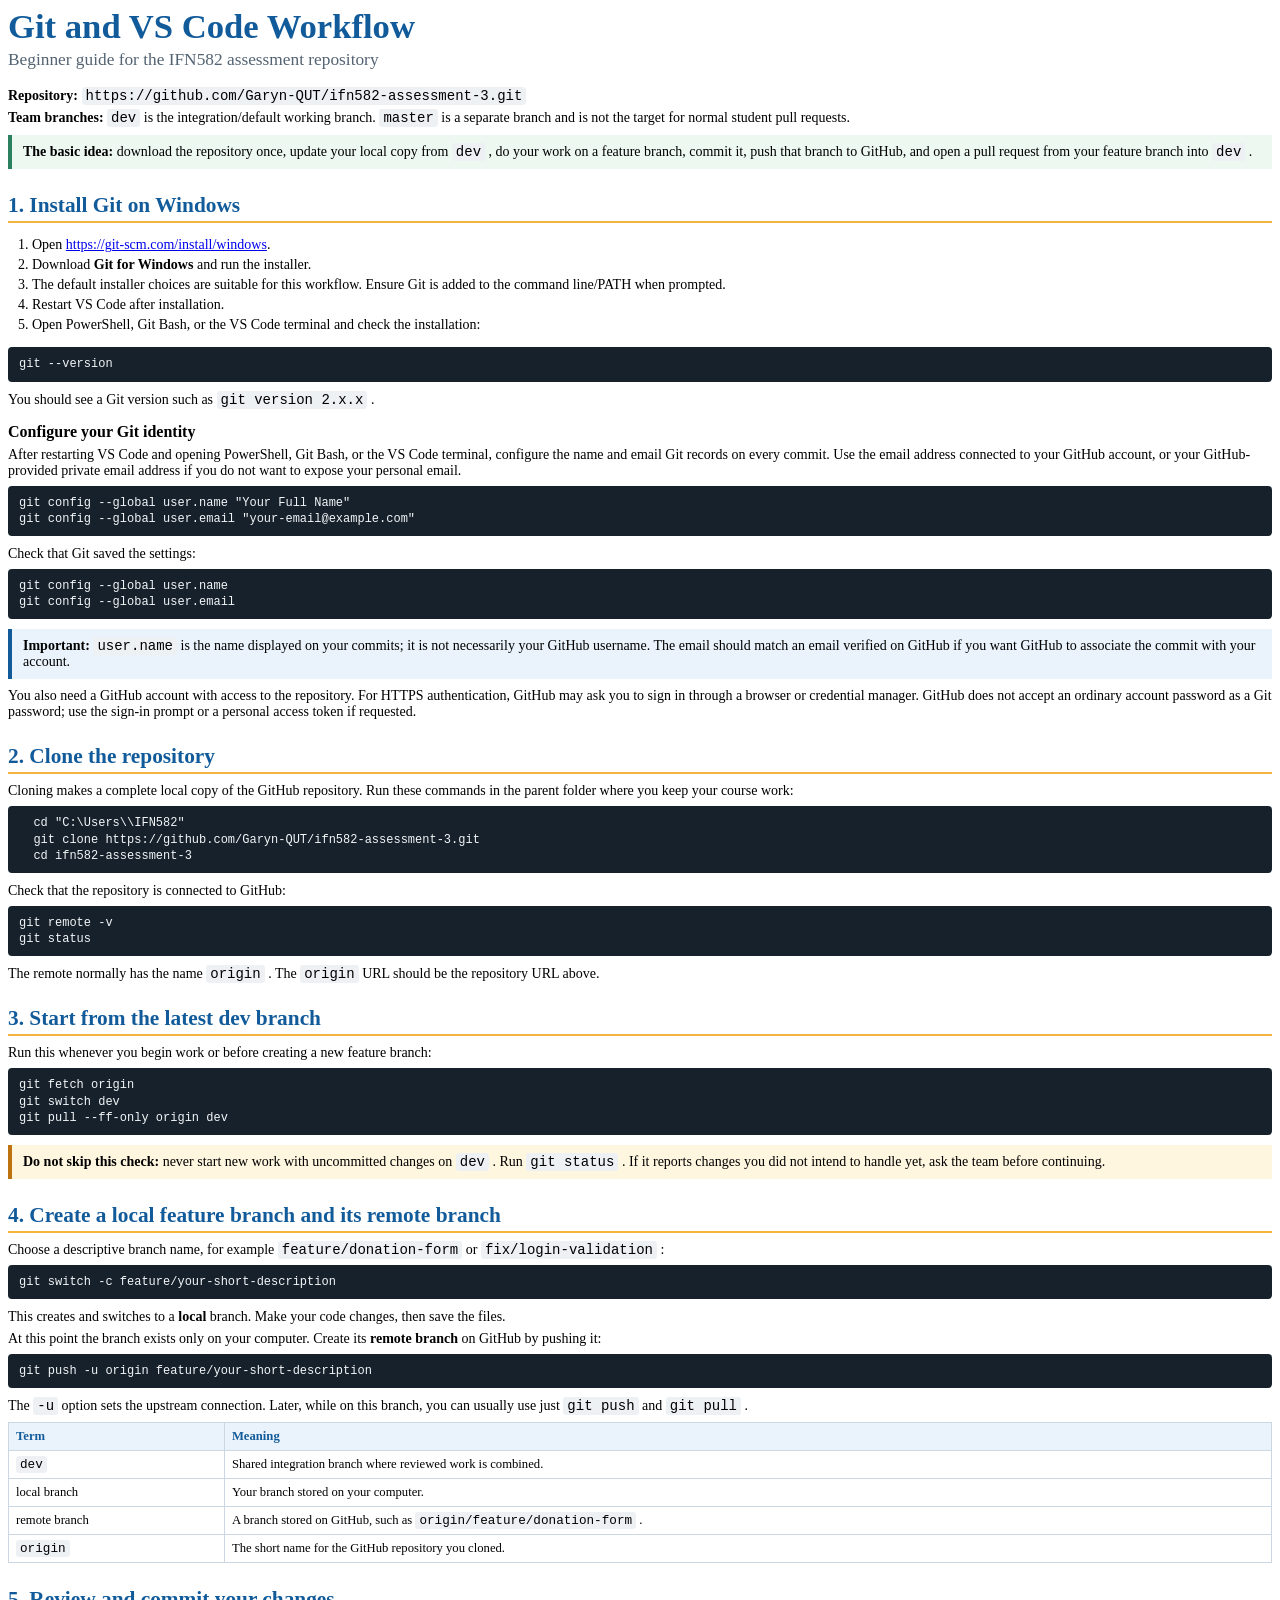
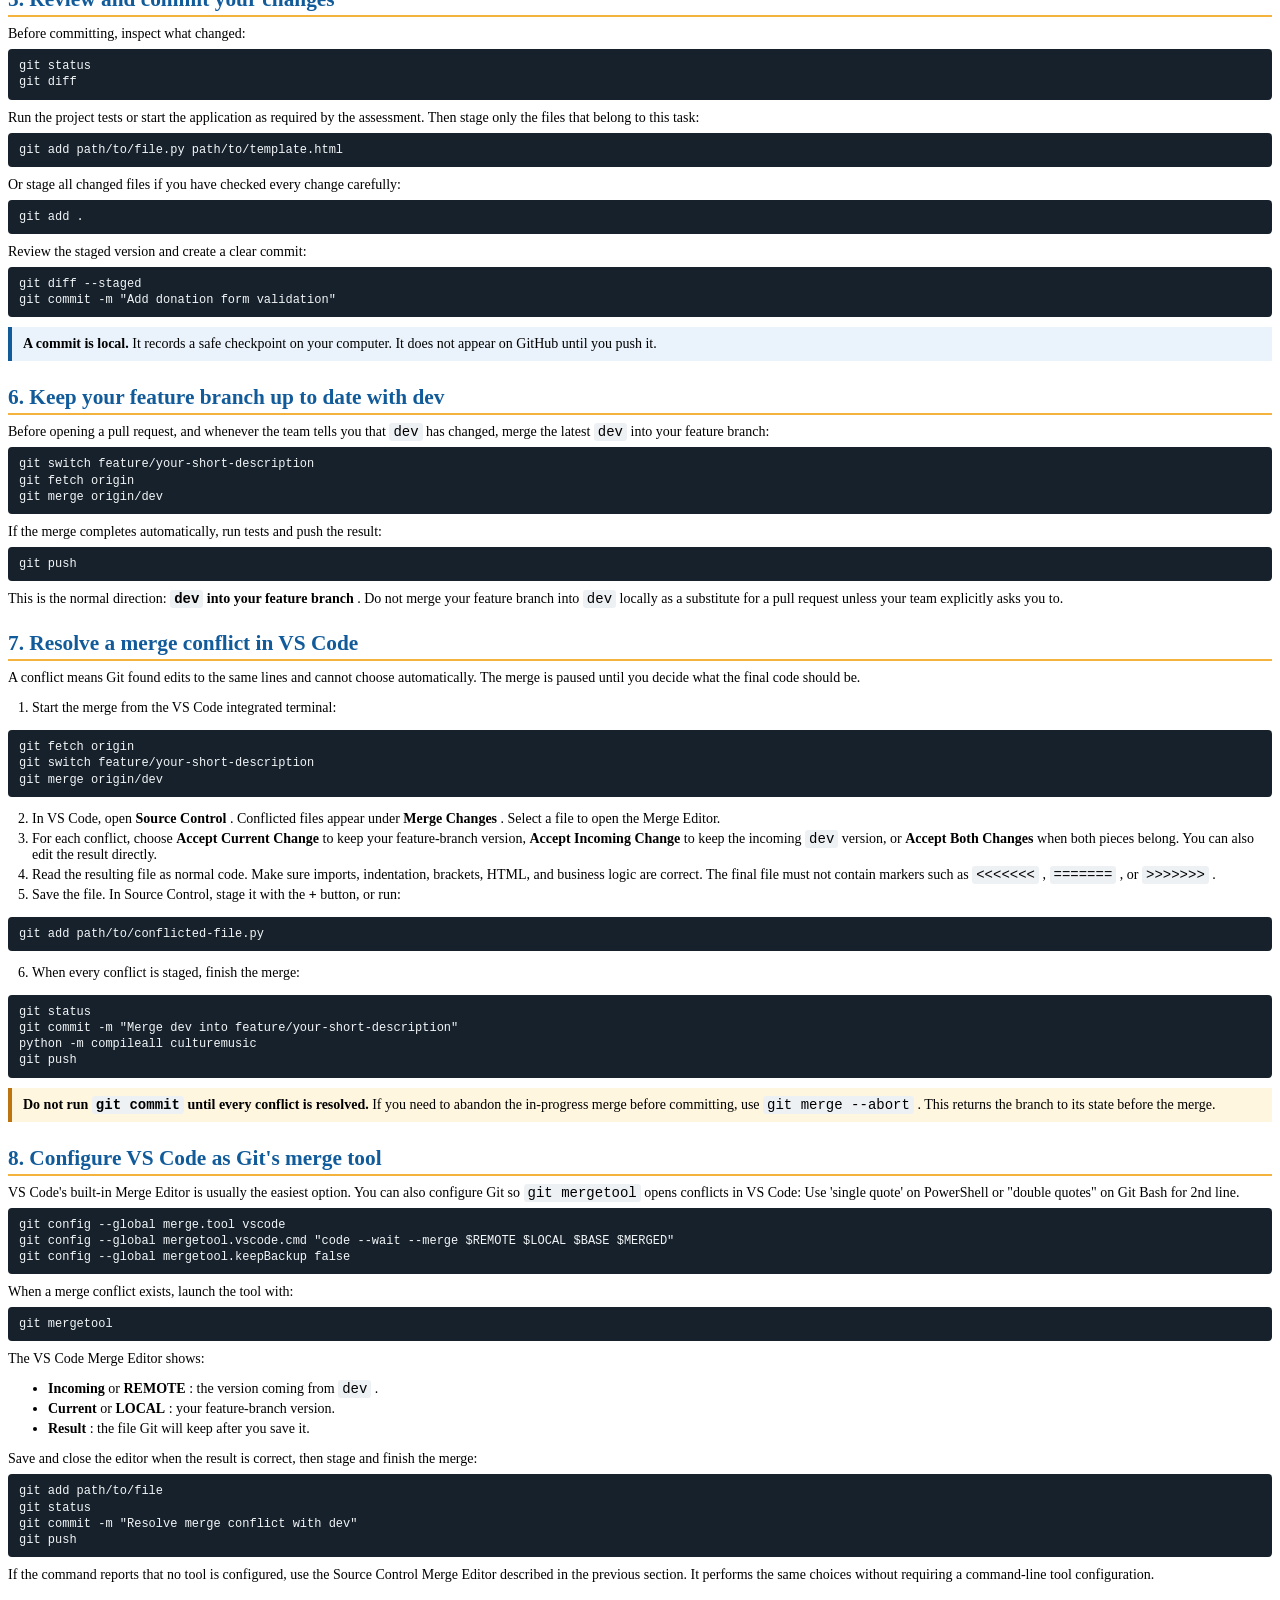
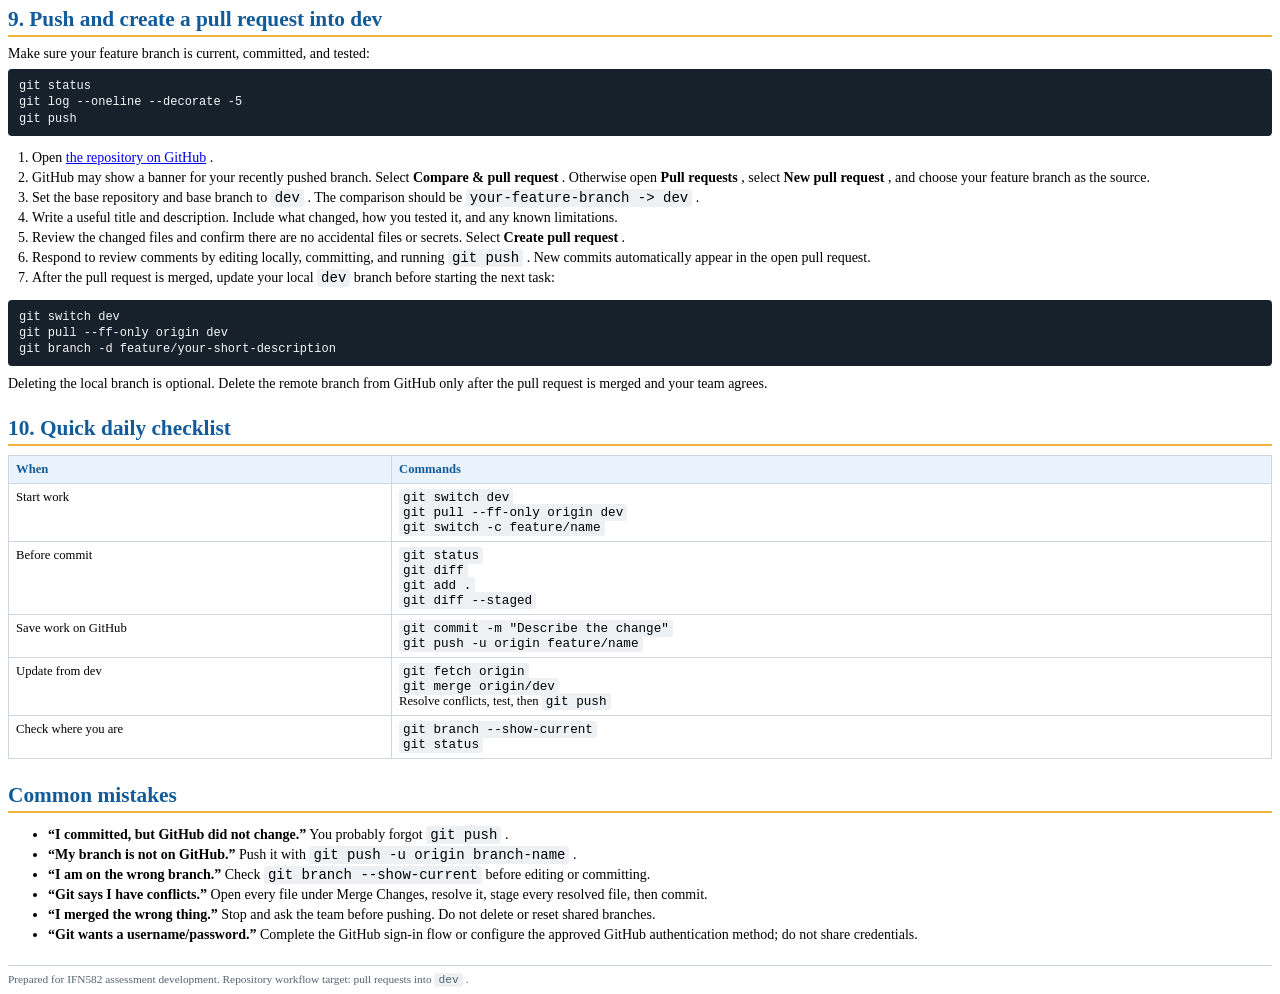
==== docs/git-vscode-workflow.html @ ec68fcca "Draft version" ====
<!doctype html>
<html lang="en">
  <head>
    <meta charset="utf-8" />
    <title>Git and VS Code Workflow Guide</title>
    <style>
      @page {
        size: A4;
        margin: 18mm 16mm;
      }
      :root {
        --ink: #17212b;
        --muted: #536372;
        --blue: #125b9a;
        --pale: #eaf3fb;
        --line: #cbd7e2;
        --gold: #f3b33d;
        font-size: 10.5pt;
        margin: 0;
      }
      h1 {
        color: var(--blue);
        font-size: 26pt;
        line-height: 1.08;
        margin: 0 0 5px;
      }
      h2 {
        color: var(--blue);
        font-size: 16pt;
        border-bottom: 2px solid var(--gold);
        padding-bottom: 3px;
        margin: 24px 0 9px;
        page-break-after: avoid;
      }
      h3 {
        font-size: 12pt;
        margin: 15px 0 5px;
        page-break-after: avoid;
      }
      p {
        margin: 6px 0;
      }
      .subtitle {
        color: var(--muted);
        font-size: 13pt;
        margin-bottom: 18px;
      }
      .note,
      .warning,
      .definition {
        padding: 9px 11px;
        margin: 9px 0;
        border-left: 4px solid var(--blue);
        background: var(--pale);
        page-break-inside: avoid;
      }
      .warning {
        border-left-color: #bd7410;
        background: #fff6df;
      }
      .definition {
        border-left-color: #2b8060;
        background: #edf8f1;
      }
      code,
      pre {
        font-family: Consolas, "Courier New", monospace;
      }
      code {
        background: #eef1f4;
        padding: 1px 4px;
        border-radius: 3px;
      }
      pre {
        background: #17212b;
        color: #f2f6f8;
        padding: 9px 11px;
        border-radius: 4px;
        white-space: pre-wrap;
        font-size: 9pt;
        line-height: 1.35;
        margin: 7px 0 10px;
        page-break-inside: avoid;
      }
      ol {
        padding-left: 24px;
      }
      li {
        margin: 4px 0;
      }
      table {
        width: 100%;
        border-collapse: collapse;
        margin: 8px 0 12px;
        font-size: 9.5pt;
        page-break-inside: avoid;
      }
      th,
      td {
        border: 1px solid var(--line);
        padding: 6px 7px;
        text-align: left;
        vertical-align: top;
      }
      th {
        background: var(--pale);
        color: var(--blue);
      }
      .check {
        color: #176b4b;
        font-weight: bold;
      }
      .small {
        color: var(--muted);
        font-size: 9pt;
      }
      .page-break {
        page-break-before: always;
      }
      .footer {
        border-top: 1px solid var(--line);
        margin-top: 22px;
        padding-top: 7px;
        color: var(--muted);
        font-size: 8.5pt;
      }
    </style>
  </head>
  <body>
    <h1>Git and VS Code Workflow</h1>
    <div class="subtitle">Beginner guide for the IFN582 assessment repository</div>
    <p>
      <strong>Repository:</strong>
      <code>https://github.com/Garyn-QUT/ifn582-assessment-3.git</code>
    </p>
    <p>
      <strong>Team branches:</strong>
      <code>dev</code>
      is the integration/default working branch.
      <code>master</code>
      is a separate branch and is not the target for normal student pull requests.
    </p>
    <div class="definition">
      <strong>The basic idea:</strong>
      download the repository once, update your local copy from
      <code>dev</code>
      , do your work on a feature branch, commit it, push that branch to GitHub, and open a pull request from your
      feature branch into
      <code>dev</code>
      .
    </div>

    <h2>1. Install Git on Windows</h2>
    <ol>
      <li>Open <a href="https://git-scm.com/install/windows">https://git-scm.com/install/windows</a>.</li>
      <li>Download <strong>Git for Windows</strong> and run the installer.</li>
      <li>
        The default installer choices are suitable for this workflow. Ensure Git is added to the command line/PATH when
        prompted.
      </li>
      <li>Restart VS Code after installation.</li>
      <li>Open PowerShell, Git Bash, or the VS Code terminal and check the installation:</li>
    </ol>
    <pre>git --version</pre>
    <p>
      You should see a Git version such as
      <code>git version 2.x.x</code>
      .
    </p>
    <h3>Configure your Git identity</h3>
    <p>
      After restarting VS Code and opening PowerShell, Git Bash, or the VS Code terminal, configure the name and email
      Git records on every commit. Use the email address connected to your GitHub account, or your GitHub-provided
      private email address if you do not want to expose your personal email.
    </p>
    <pre>git config --global user.name "Your Full Name"
git config --global user.email "your-email@example.com"</pre>
    <p>Check that Git saved the settings:</p>
    <pre>git config --global user.name
git config --global user.email</pre>
    <div class="note">
      <strong>Important:</strong>
      <code>user.name</code>
      is the name displayed on your commits; it is not necessarily your GitHub username. The email should match an email
      verified on GitHub if you want GitHub to associate the commit with your account.
    </div>
    <p>
      You also need a GitHub account with access to the repository. For HTTPS authentication, GitHub may ask you to sign
      in through a browser or credential manager. GitHub does not accept an ordinary account password as a Git password;
      use the sign-in prompt or a personal access token if requested.
    </p>

    <h2>2. Clone the repository</h2>
    <p>
      Cloning makes a complete local copy of the GitHub repository. Run these commands in the parent folder where you
      keep your course work:
    </p>
    <pre>
  cd "C:\Users\<yourUser>\IFN582"
  git clone https://github.com/Garyn-QUT/ifn582-assessment-3.git
  cd ifn582-assessment-3</pre
    >
    <p>Check that the repository is connected to GitHub:</p>
    <pre>
git remote -v
git status</pre
    >
    <p>
      The remote normally has the name
      <code>origin</code>
      . The
      <code>origin</code>
      URL should be the repository URL above.
    </p>

    <h2>3. Start from the latest dev branch</h2>
    <p>Run this whenever you begin work or before creating a new feature branch:</p>
    <pre>
git fetch origin
git switch dev
git pull --ff-only origin dev</pre
    >
    <div class="warning">
      <strong>Do not skip this check:</strong>
      never start new work with uncommitted changes on
      <code>dev</code>
      . Run
      <code>git status</code>
      . If it reports changes you did not intend to handle yet, ask the team before continuing.
    </div>

    <h2>4. Create a local feature branch and its remote branch</h2>
    <p>
      Choose a descriptive branch name, for example
      <code>feature/donation-form</code>
      or
      <code>fix/login-validation</code>
      :
    </p>
    <pre>git switch -c feature/your-short-description</pre>
    <p>
      This creates and switches to a
      <strong>local</strong>
      branch. Make your code changes, then save the files.
    </p>
    <p>
      At this point the branch exists only on your computer. Create its
      <strong>remote branch</strong>
      on GitHub by pushing it:
    </p>
    <pre>git push -u origin feature/your-short-description</pre>
    <p>
      The
      <code>-u</code>
      option sets the upstream connection. Later, while on this branch, you can usually use just
      <code>git push</code>
      and
      <code>git pull</code>
      .
    </p>
    <table>
      <tr>
        <th>Term</th>
        <th>Meaning</th>
      </tr>
      <tr>
        <td><code>dev</code></td>
        <td>Shared integration branch where reviewed work is combined.</td>
      </tr>
      <tr>
        <td>local branch</td>
        <td>Your branch stored on your computer.</td>
      </tr>
      <tr>
        <td>remote branch</td>
        <td>
          A branch stored on GitHub, such as
          <code>origin/feature/donation-form</code>
          .
        </td>
      </tr>
      <tr>
        <td><code>origin</code></td>
        <td>The short name for the GitHub repository you cloned.</td>
      </tr>
    </table>

    <h2>5. Review and commit your changes</h2>
    <p>Before committing, inspect what changed:</p>
    <pre>
git status
git diff</pre
    >
    <p>
      Run the project tests or start the application as required by the assessment. Then stage only the files that
      belong to this task:
    </p>
    <pre>git add path/to/file.py path/to/template.html</pre>
    <p>Or stage all changed files if you have checked every change carefully:</p>
    <pre>git add .</pre>
    <p>Review the staged version and create a clear commit:</p>
    <pre>
git diff --staged
git commit -m "Add donation form validation"</pre
    >
    <div class="note">
      <strong>A commit is local.</strong>
      It records a safe checkpoint on your computer. It does not appear on GitHub until you push it.
    </div>

    <h2>6. Keep your feature branch up to date with dev</h2>
    <p>
      Before opening a pull request, and whenever the team tells you that
      <code>dev</code>
      has changed, merge the latest
      <code>dev</code>
      into your feature branch:
    </p>
    <pre>
git switch feature/your-short-description
git fetch origin
git merge origin/dev</pre
    >
    <p>If the merge completes automatically, run tests and push the result:</p>
    <pre>git push</pre>
    <p>
      This is the normal direction:
      <strong>
        <code>dev</code>
        into your feature branch
      </strong>
      . Do not merge your feature branch into
      <code>dev</code>
      locally as a substitute for a pull request unless your team explicitly asks you to.
    </p>

    <h2>7. Resolve a merge conflict in VS Code</h2>
    <p>
      A conflict means Git found edits to the same lines and cannot choose automatically. The merge is paused until you
      decide what the final code should be.
    </p>
    <ol>
      <li>Start the merge from the VS Code integrated terminal:</li>
    </ol>
    <pre>
git fetch origin
git switch feature/your-short-description
git merge origin/dev</pre
    >
    <ol start="2">
      <li>
        In VS Code, open
        <strong>Source Control</strong>
        . Conflicted files appear under
        <strong>Merge Changes</strong>
        . Select a file to open the Merge Editor.
      </li>
      <li>
        For each conflict, choose
        <strong>Accept Current Change</strong>
        to keep your feature-branch version,
        <strong>Accept Incoming Change</strong>
        to keep the incoming
        <code>dev</code>
        version, or
        <strong>Accept Both Changes</strong>
        when both pieces belong. You can also edit the result directly.
      </li>
      <li>
        Read the resulting file as normal code. Make sure imports, indentation, brackets, HTML, and business logic are
        correct. The final file must not contain markers such as
        <code>&lt;&lt;&lt;&lt;&lt;&lt;&lt;</code>
        ,
        <code>=======</code>
        , or
        <code>&gt;&gt;&gt;&gt;&gt;&gt;&gt;</code>
        .
      </li>
      <li>
        Save the file. In Source Control, stage it with the
        <strong>+</strong>
        button, or run:
      </li>
    </ol>
    <pre>git add path/to/conflicted-file.py</pre>
    <ol start="6">
      <li>When every conflict is staged, finish the merge:</li>
    </ol>
    <pre>
git status
git commit -m "Merge dev into feature/your-short-description"
python -m compileall culturemusic
git push</pre
    >
    <div class="warning">
      <strong>
        Do not run
        <code>git commit</code>
        until every conflict is resolved.
      </strong>
      If you need to abandon the in-progress merge before committing, use
      <code>git merge --abort</code>
      . This returns the branch to its state before the merge.
    </div>

    <h2>8. Configure VS Code as Git's merge tool</h2>
    <p>
      VS Code's built-in Merge Editor is usually the easiest option. You can also configure Git so
      <code>git mergetool</code>
      opens conflicts in VS Code: Use 'single quote' on PowerShell or "double quotes" on Git Bash for 2nd line.
    </p>
    <pre>
git config --global merge.tool vscode
git config --global mergetool.vscode.cmd "code --wait --merge $REMOTE $LOCAL $BASE $MERGED"
git config --global mergetool.keepBackup false</pre
    >
    <p>When a merge conflict exists, launch the tool with:</p>
    <pre>git mergetool</pre>
    <p>The VS Code Merge Editor shows:</p>
    <ul>
      <li>
        <strong>Incoming</strong>
        or
        <strong>REMOTE</strong>
        : the version coming from
        <code>dev</code>
        .
      </li>
      <li>
        <strong>Current</strong>
        or
        <strong>LOCAL</strong>
        : your feature-branch version.
      </li>
      <li>
        <strong>Result</strong>
        : the file Git will keep after you save it.
      </li>
    </ul>
    <p>Save and close the editor when the result is correct, then stage and finish the merge:</p>
    <pre>
git add path/to/file
git status
git commit -m "Resolve merge conflict with dev"
git push</pre
    >
    <p>
      If the command reports that no tool is configured, use the Source Control Merge Editor described in the previous
      section. It performs the same choices without requiring a command-line tool configuration.
    </p>

    <h2>9. Push and create a pull request into dev</h2>
    <p>Make sure your feature branch is current, committed, and tested:</p>
    <pre>
git status
git log --oneline --decorate -5
git push</pre
    >
    <ol>
      <li>
        Open
        <a href="https://github.com/Garyn-QUT/ifn582-assessment-3">the repository on GitHub</a>
        .
      </li>
      <li>
        GitHub may show a banner for your recently pushed branch. Select
        <strong>Compare &amp; pull request</strong>
        . Otherwise open
        <strong>Pull requests</strong>
        , select
        <strong>New pull request</strong>
        , and choose your feature branch as the source.
      </li>
      <li>
        Set the base repository and base branch to
        <code>dev</code>
        . The comparison should be
        <code>your-feature-branch -&gt; dev</code>
        .
      </li>
      <li>Write a useful title and description. Include what changed, how you tested it, and any known limitations.</li>
      <li>
        Review the changed files and confirm there are no accidental files or secrets. Select
        <strong>Create pull request</strong>
        .
      </li>
      <li>
        Respond to review comments by editing locally, committing, and running
        <code>git push</code>
        . New commits automatically appear in the open pull request.
      </li>
      <li>
        After the pull request is merged, update your local
        <code>dev</code>
        branch before starting the next task:
      </li>
    </ol>
    <pre>
git switch dev
git pull --ff-only origin dev
git branch -d feature/your-short-description</pre
    >
    <p>
      Deleting the local branch is optional. Delete the remote branch from GitHub only after the pull request is merged
      and your team agrees.
    </p>

    <h2>10. Quick daily checklist</h2>
    <table>
      <tr>
        <th>When</th>
        <th>Commands</th>
      </tr>
      <tr>
        <td>Start work</td>
        <td>
          <code>git switch dev</code>
          <br />
          <code>git pull --ff-only origin dev</code>
          <br />
          <code>git switch -c feature/name</code>
        </td>
      </tr>
      <tr>
        <td>Before commit</td>
        <td>
          <code>git status</code>
          <br />
          <code>git diff</code>
          <br />
          <code>git add .</code>
          <br />
          <code>git diff --staged</code>
        </td>
      </tr>
      <tr>
        <td>Save work on GitHub</td>
        <td>
          <code>git commit -m "Describe the change"</code>
          <br />
          <code>git push -u origin feature/name</code>
        </td>
      </tr>
      <tr>
        <td>Update from dev</td>
        <td>
          <code>git fetch origin</code>
          <br />
          <code>git merge origin/dev</code>
          <br />
          Resolve conflicts, test, then
          <code>git push</code>
        </td>
      </tr>
      <tr>
        <td>Check where you are</td>
        <td>
          <code>git branch --show-current</code>
          <br />
          <code>git status</code>
        </td>
      </tr>
    </table>

    <h2>Common mistakes</h2>
    <ul>
      <li>
        <strong>“I committed, but GitHub did not change.”</strong>
        You probably forgot
        <code>git push</code>
        .
      </li>
      <li>
        <strong>“My branch is not on GitHub.”</strong>
        Push it with
        <code>git push -u origin branch-name</code>
        .
      </li>
      <li>
        <strong>“I am on the wrong branch.”</strong>
        Check
        <code>git branch --show-current</code>
        before editing or committing.
      </li>
      <li>
        <strong>“Git says I have conflicts.”</strong>
        Open every file under Merge Changes, resolve it, stage every resolved file, then commit.
      </li>
      <li>
        <strong>“I merged the wrong thing.”</strong>
        Stop and ask the team before pushing. Do not delete or reset shared branches.
      </li>
      <li>
        <strong>“Git wants a username/password.”</strong>
        Complete the GitHub sign-in flow or configure the approved GitHub authentication method; do not share
        credentials.
      </li>
    </ul>
    <div class="footer">
      Prepared for IFN582 assessment development. Repository workflow target: pull requests into
      <code>dev</code>
      .
    </div>
  </body>
</html>
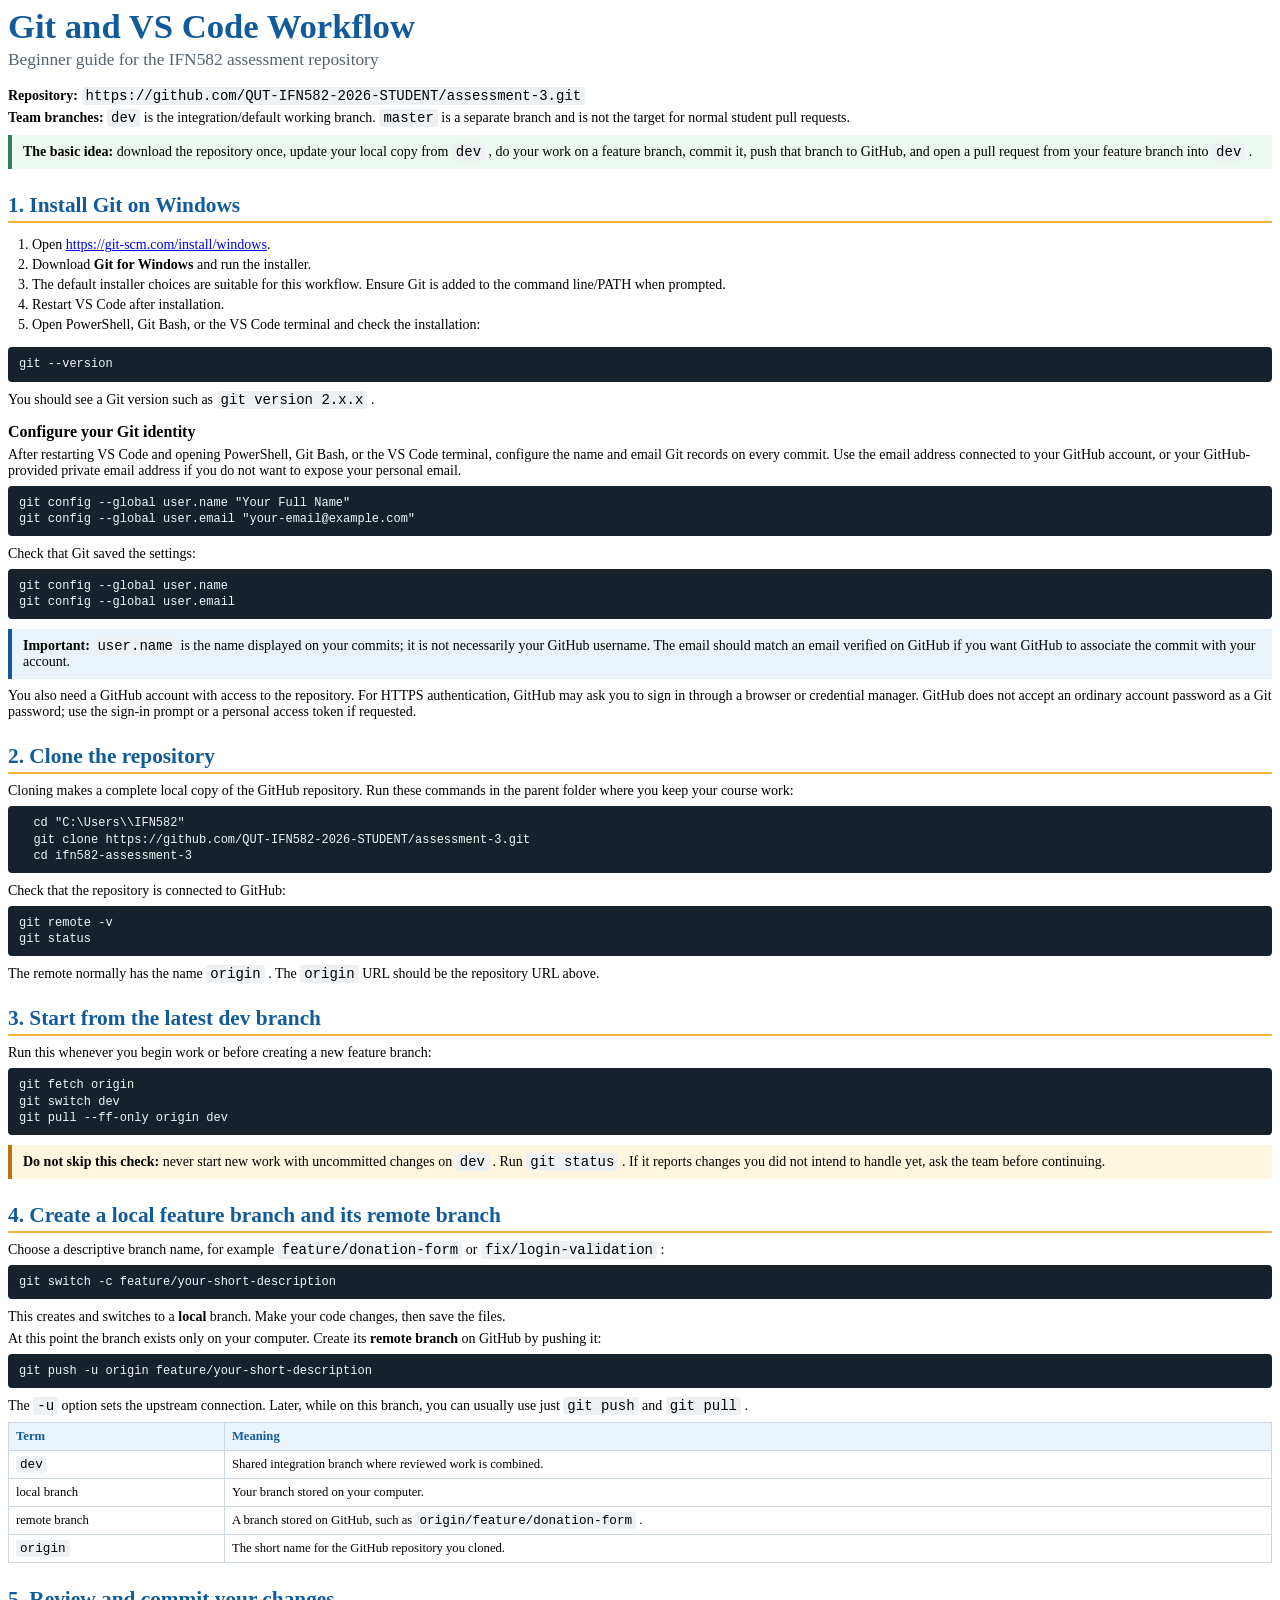
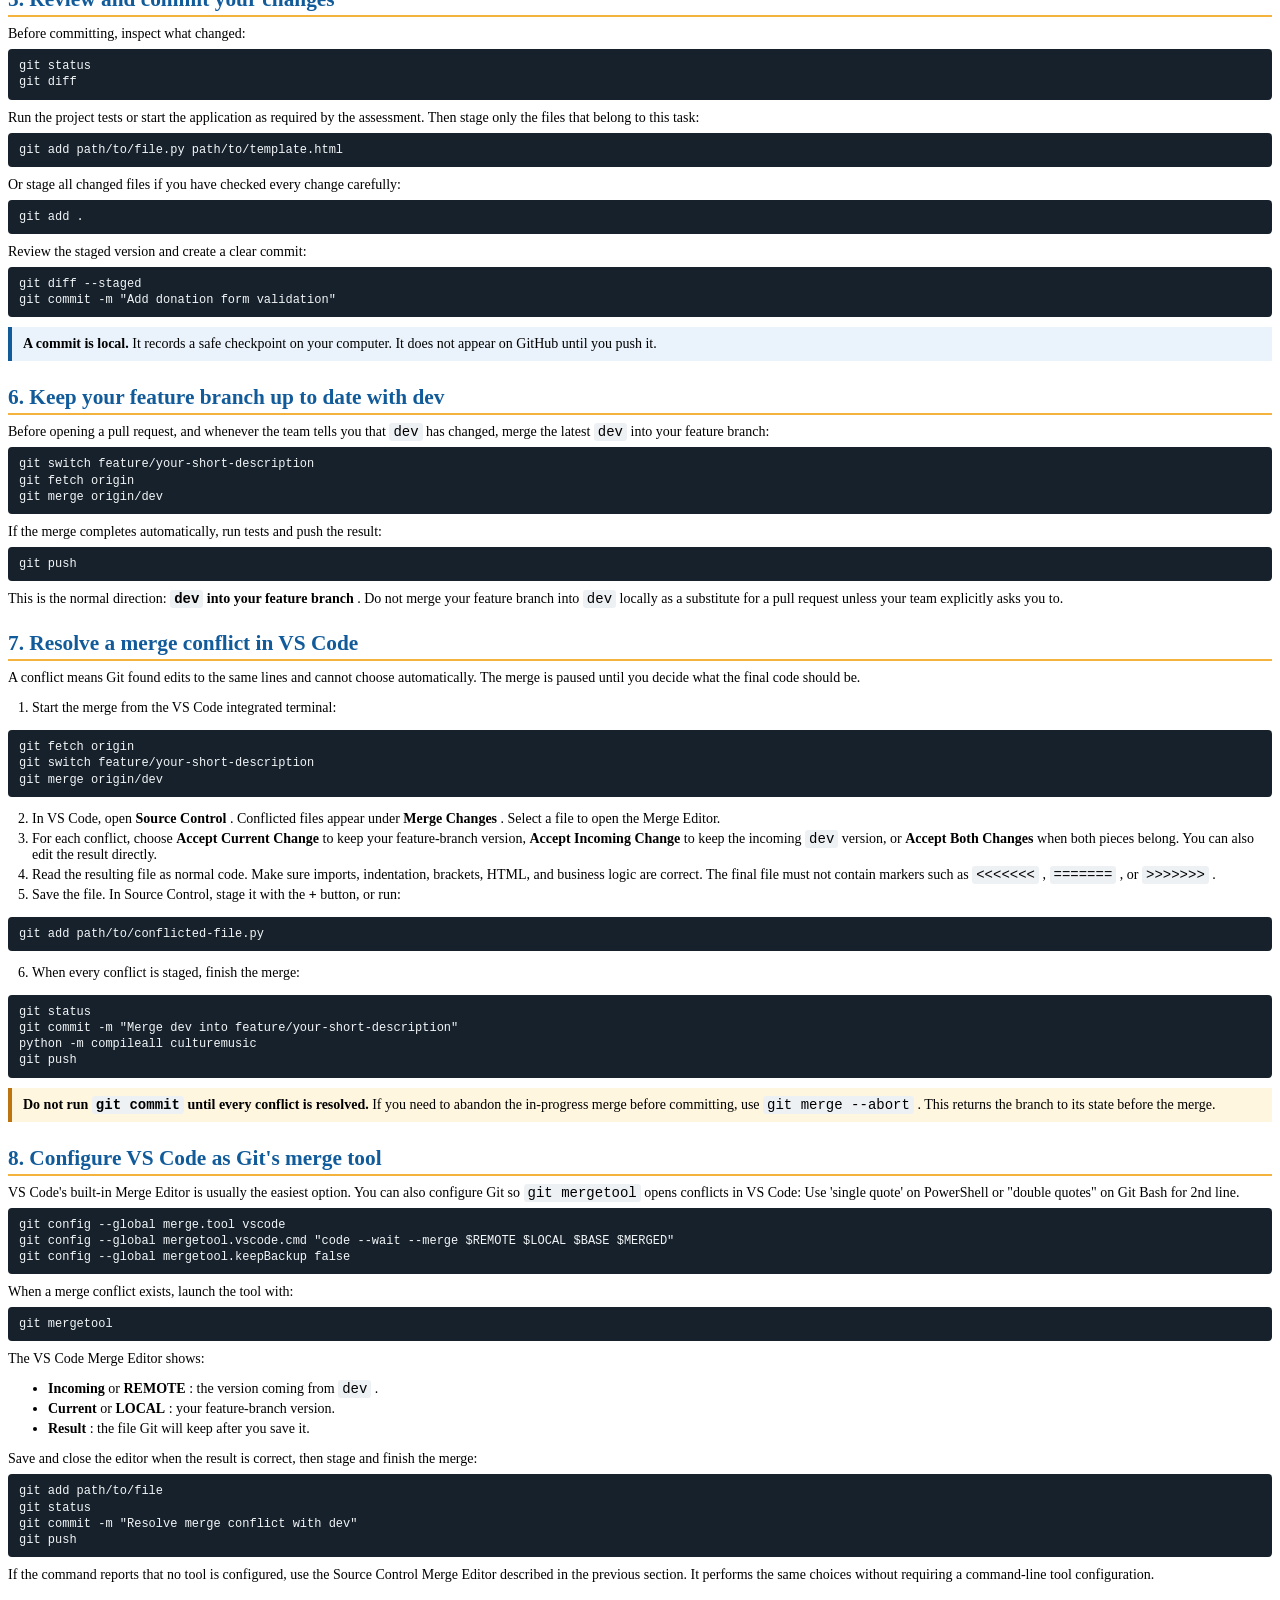
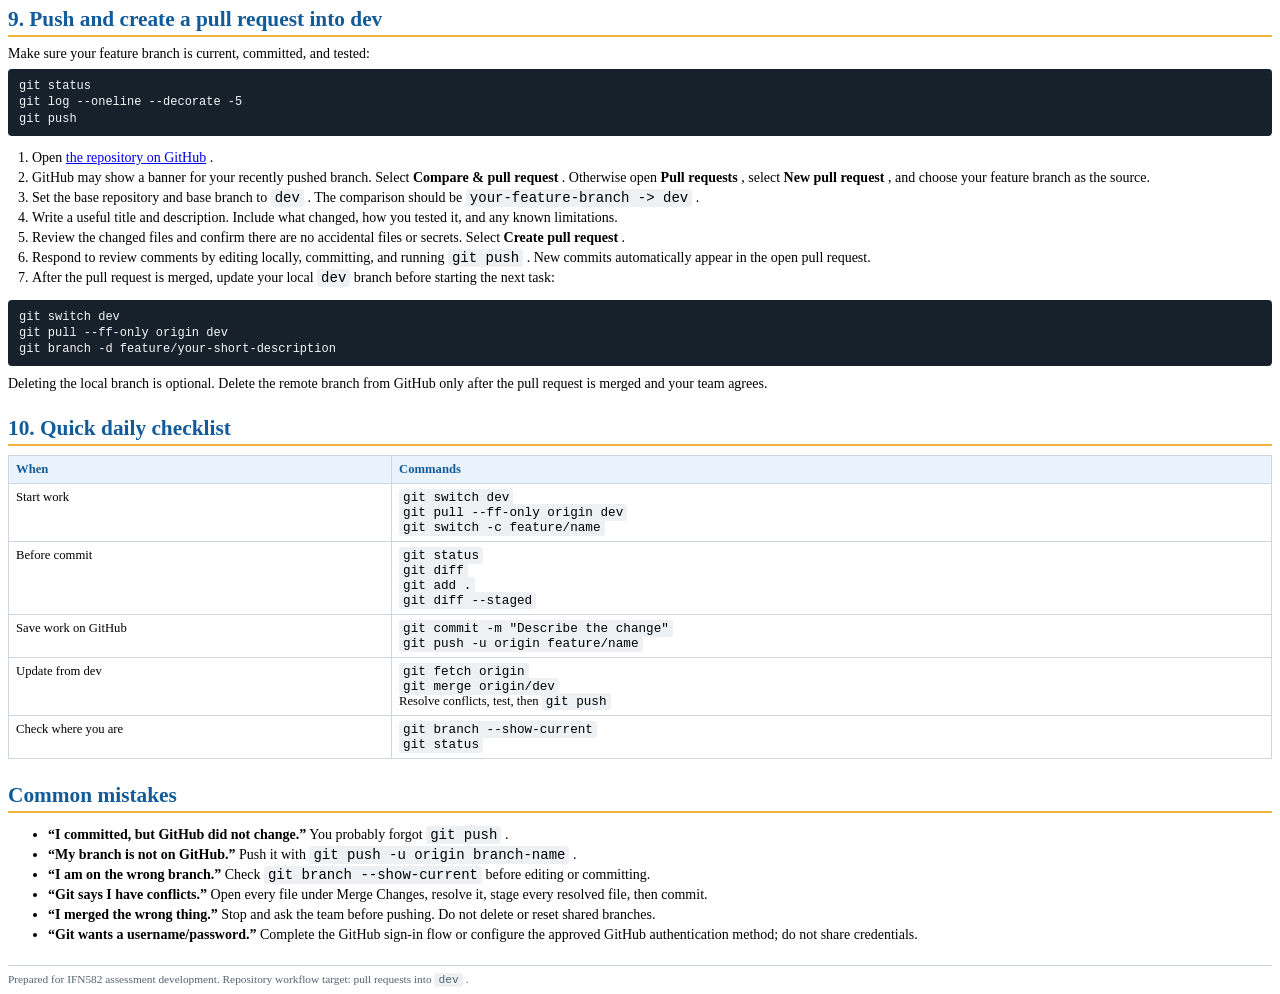
==== commit 0e85897e: "Updated repo url" ====
--- a/docs/git-vscode-workflow.html
+++ b/docs/git-vscode-workflow.html
@@ -131,7 +131,7 @@
     <div class="subtitle">Beginner guide for the IFN582 assessment repository</div>
     <p>
       <strong>Repository:</strong>
-      <code>https://github.com/Garyn-QUT/ifn582-assessment-3.git</code>
+      <code>https://github.com/QUT-IFN582-2026-STUDENT/assessment-3.git</code>
     </p>
     <p>
       <strong>Team branches:</strong>
@@ -197,7 +197,7 @@
     </p>
     <pre>
   cd "C:\Users\<yourUser>\IFN582"
-  git clone https://github.com/Garyn-QUT/ifn582-assessment-3.git
+  git clone https://github.com/QUT-IFN582-2026-STUDENT/assessment-3.git
   cd ifn582-assessment-3</pre
     >
     <p>Check that the repository is connected to GitHub:</p>
@@ -459,7 +459,7 @@
     <ol>
       <li>
         Open
-        <a href="https://github.com/Garyn-QUT/ifn582-assessment-3">the repository on GitHub</a>
+        <a href="https://github.com/QUT-IFN582-2026-STUDENT/assessment-3">the repository on GitHub</a>
         .
       </li>
       <li>
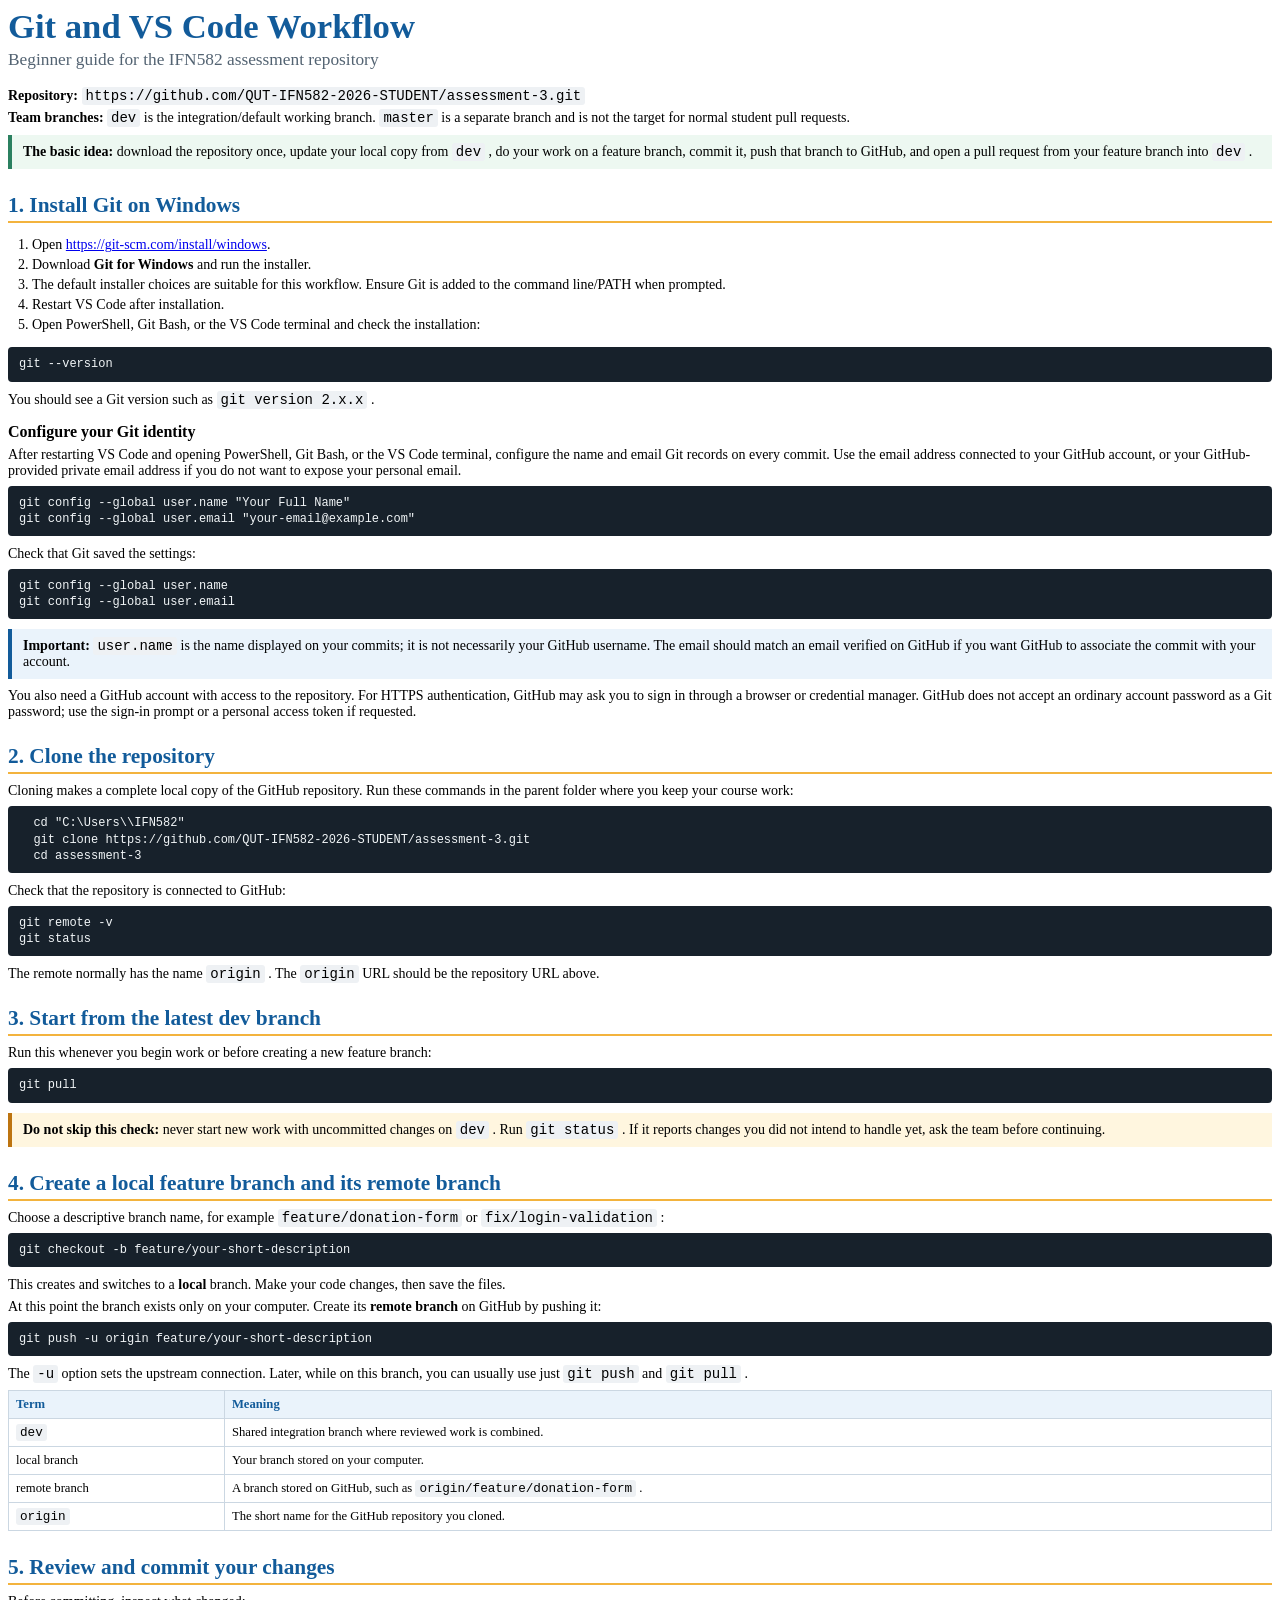
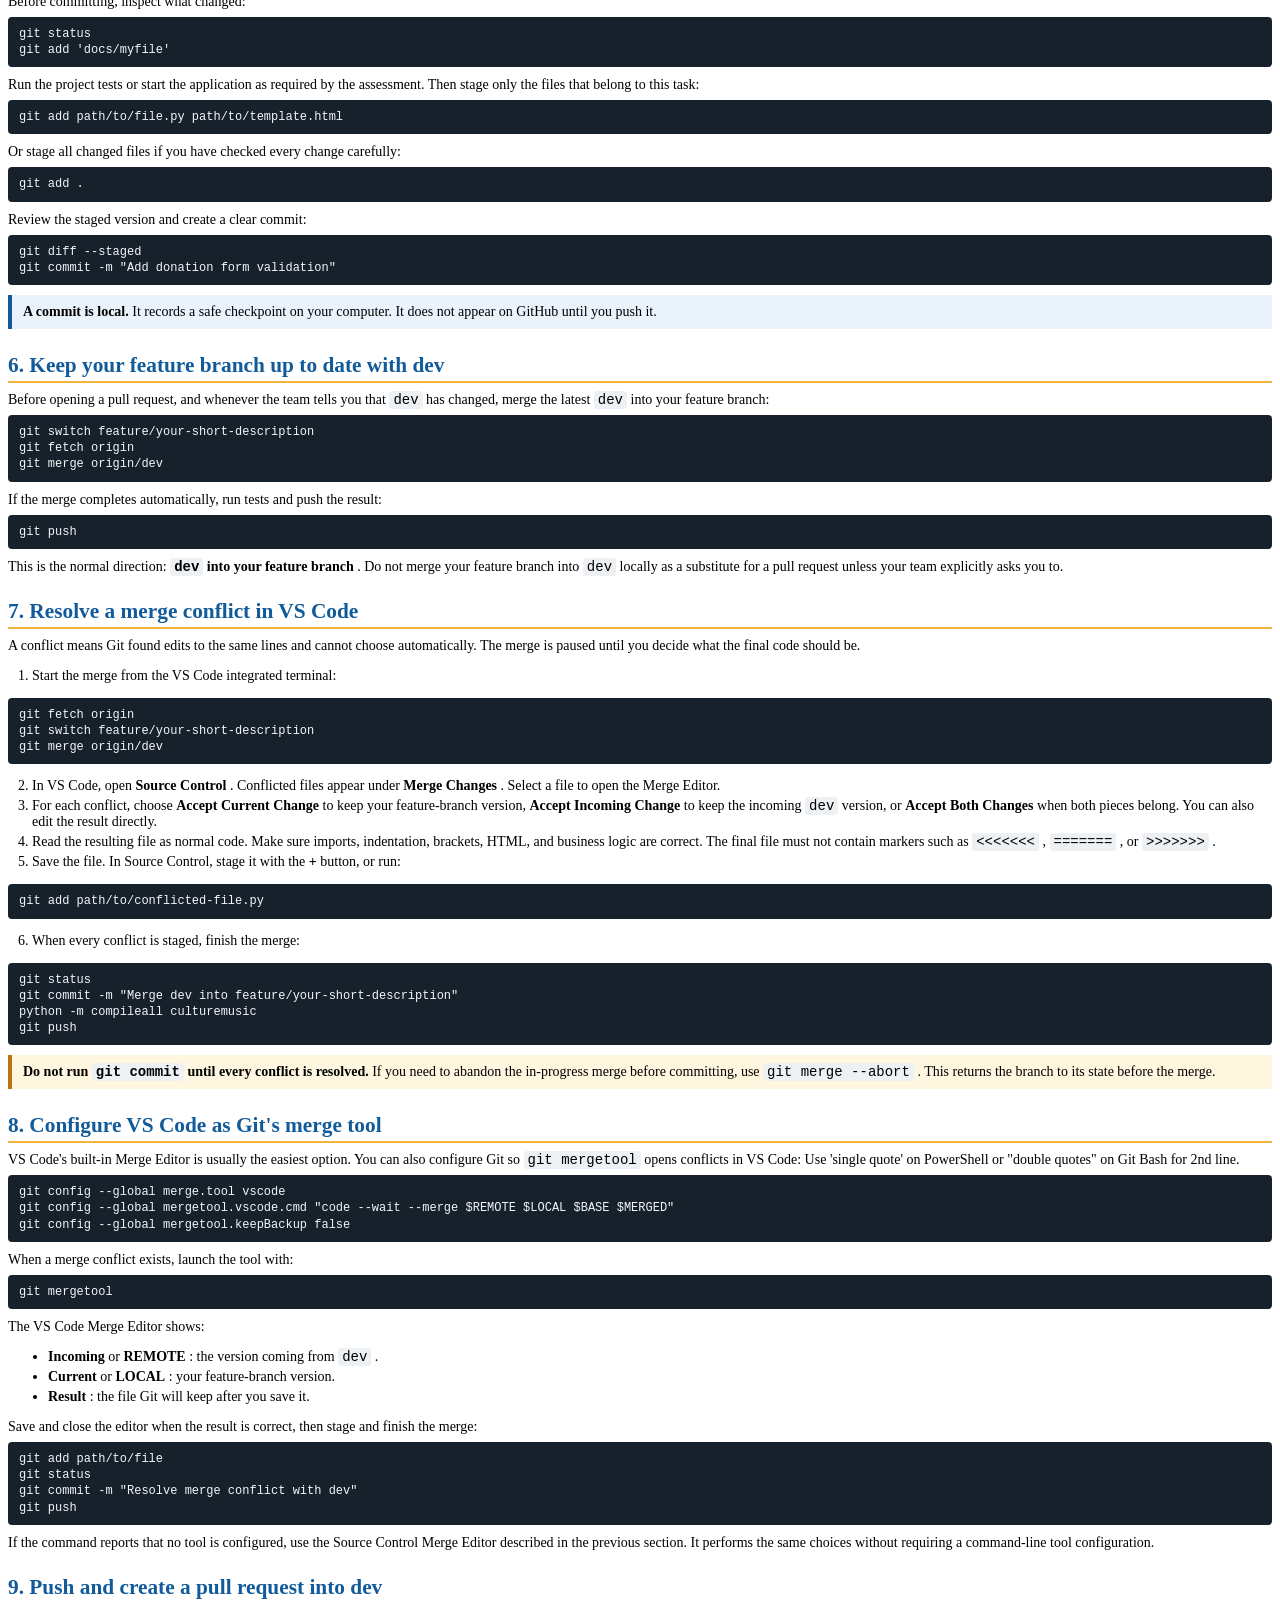
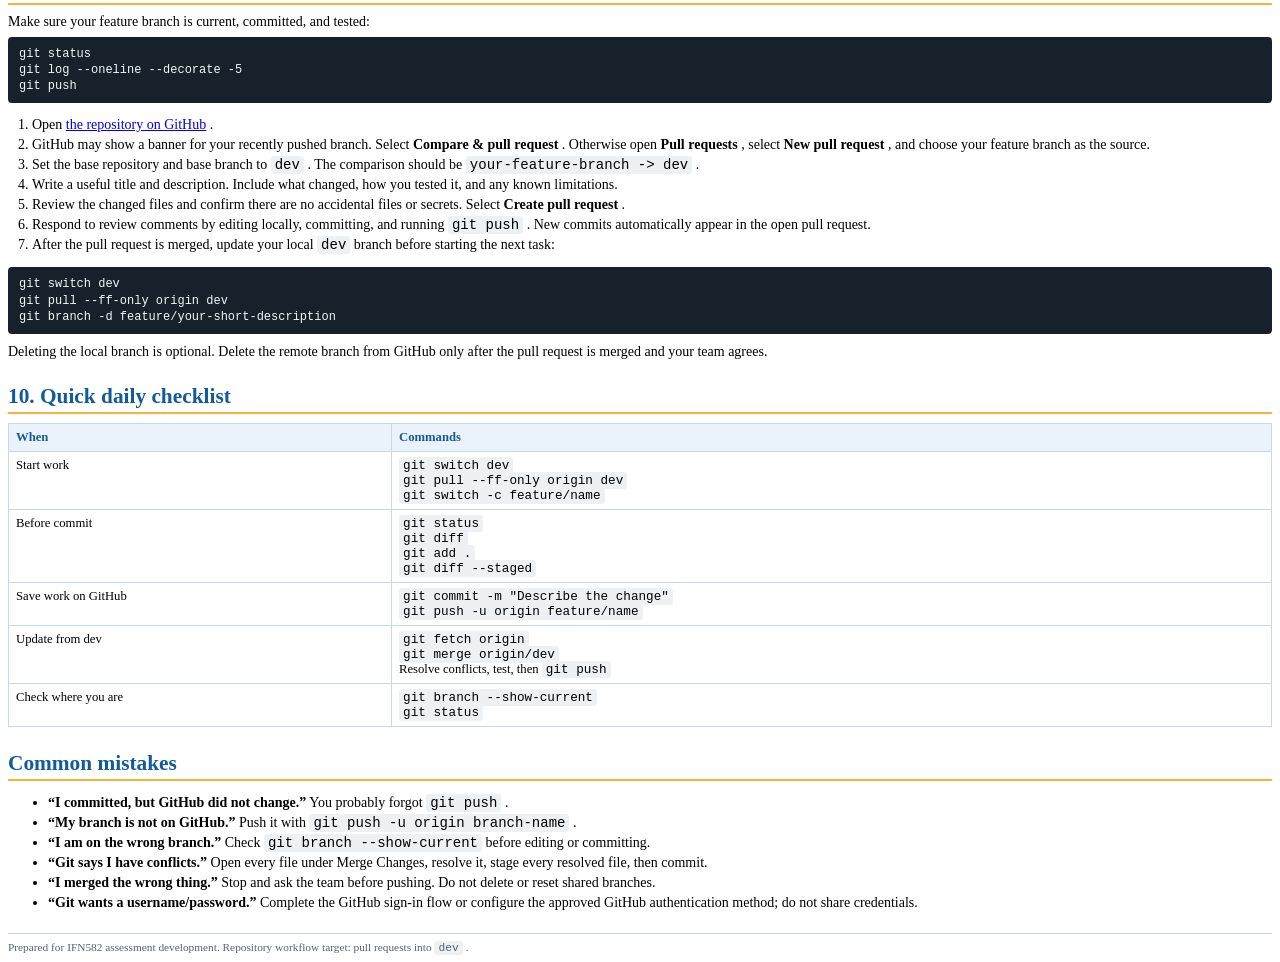
==== commit ad5dd22b: "Updated the readme" ====
--- a/docs/git-vscode-workflow.html
+++ b/docs/git-vscode-workflow.html
@@ -198,7 +198,7 @@
     <pre>
   cd "C:\Users\<yourUser>\IFN582"
   git clone https://github.com/QUT-IFN582-2026-STUDENT/assessment-3.git
-  cd ifn582-assessment-3</pre
+  cd assessment-3</pre
     >
     <p>Check that the repository is connected to GitHub:</p>
     <pre>
@@ -216,9 +216,8 @@
     <h2>3. Start from the latest dev branch</h2>
     <p>Run this whenever you begin work or before creating a new feature branch:</p>
     <pre>
-git fetch origin
-git switch dev
-git pull --ff-only origin dev</pre
+git pull
+</pre
     >
     <div class="warning">
       <strong>Do not skip this check:</strong>
@@ -237,7 +236,7 @@
       <code>fix/login-validation</code>
       :
     </p>
-    <pre>git switch -c feature/your-short-description</pre>
+    <pre>git checkout -b feature/your-short-description</pre>
     <p>
       This creates and switches to a
       <strong>local</strong>
@@ -289,7 +288,8 @@
     <p>Before committing, inspect what changed:</p>
     <pre>
 git status
-git diff</pre
+git add 'docs/myfile'
+</pre
     >
     <p>
       Run the project tests or start the application as required by the assessment. Then stage only the files that
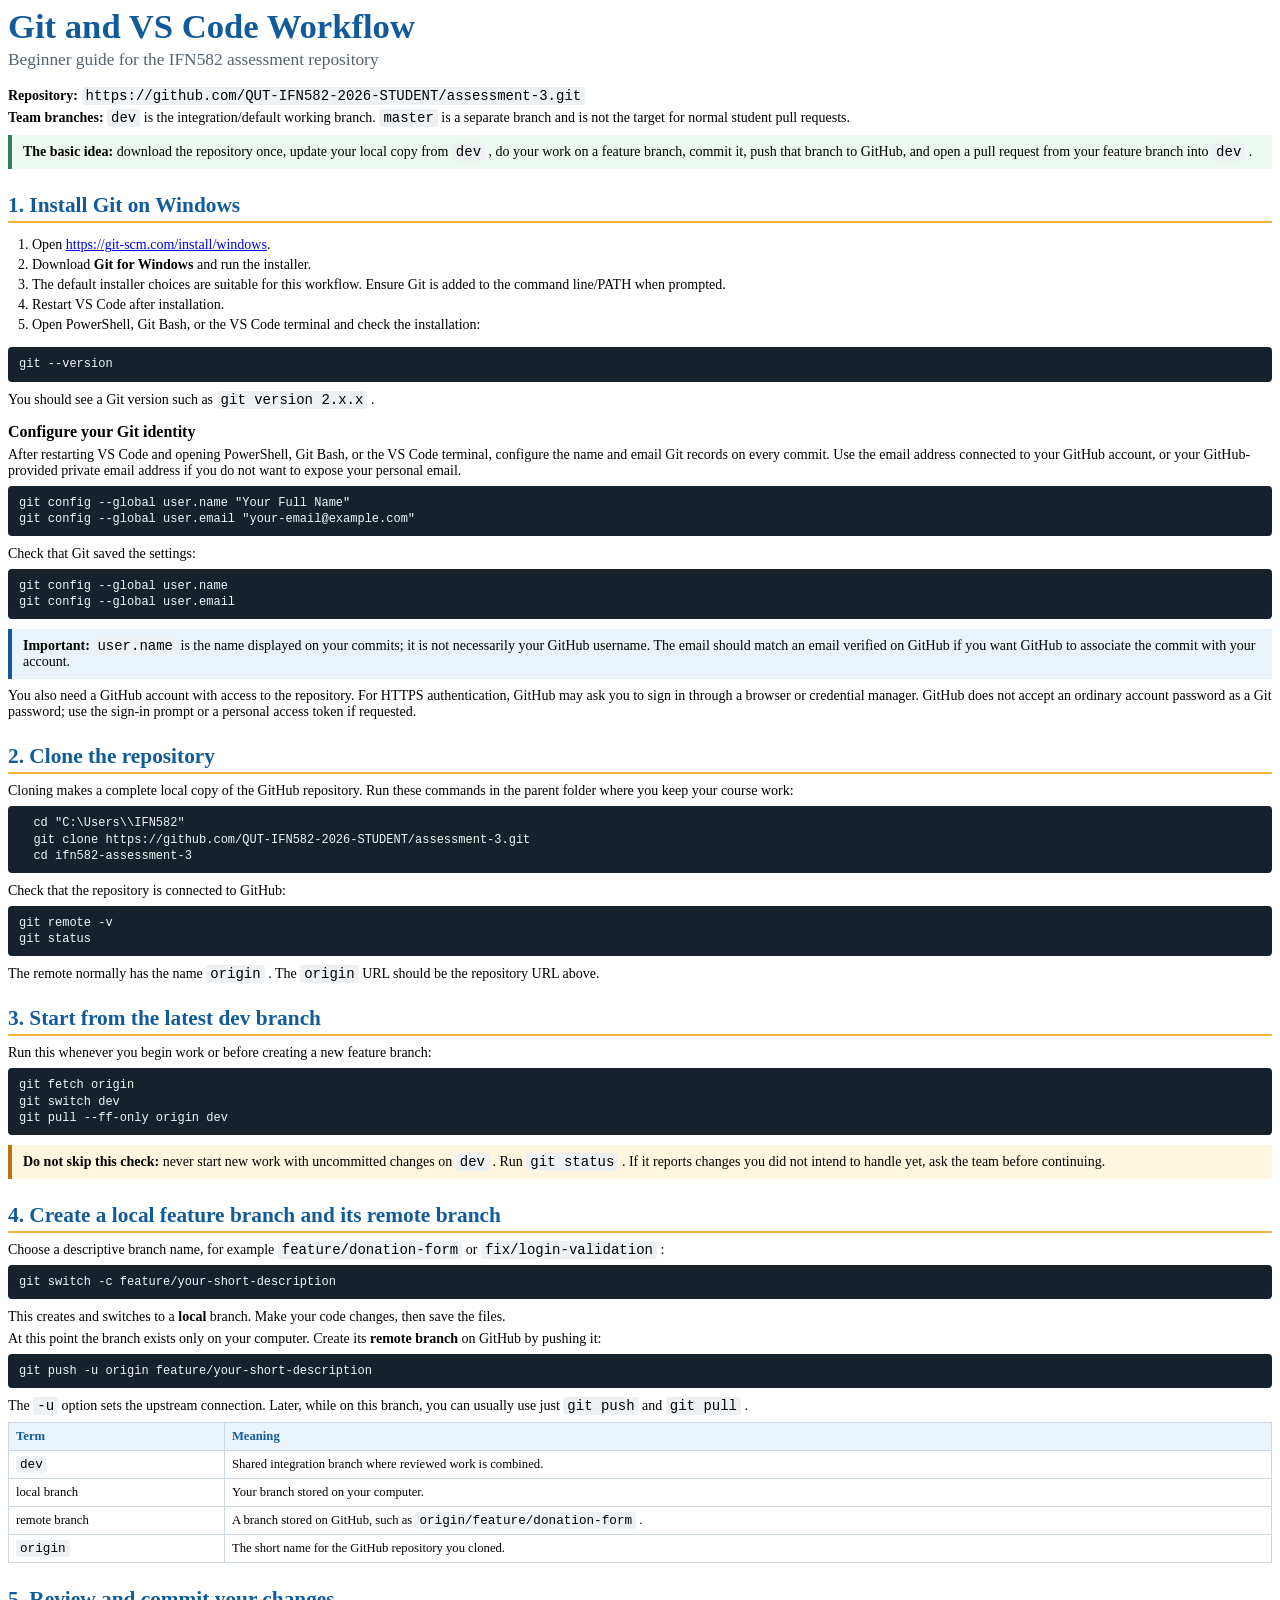
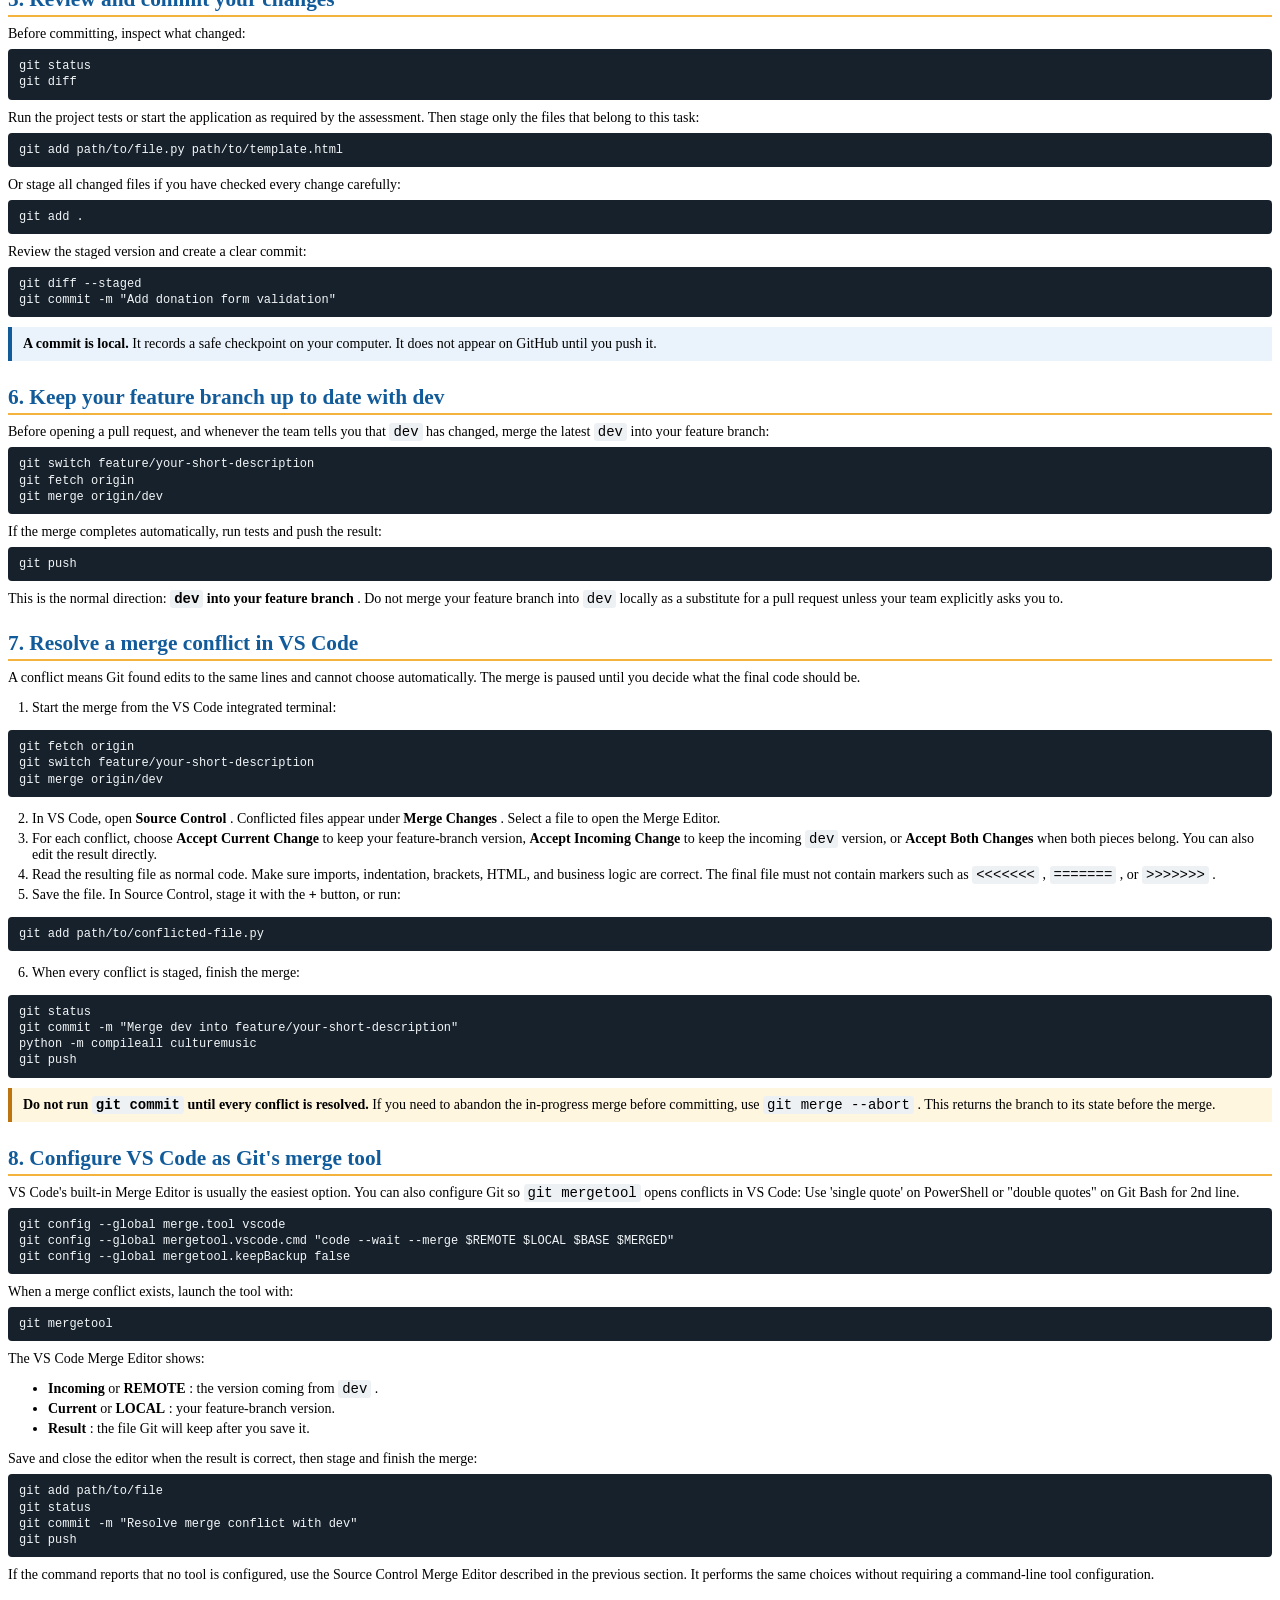
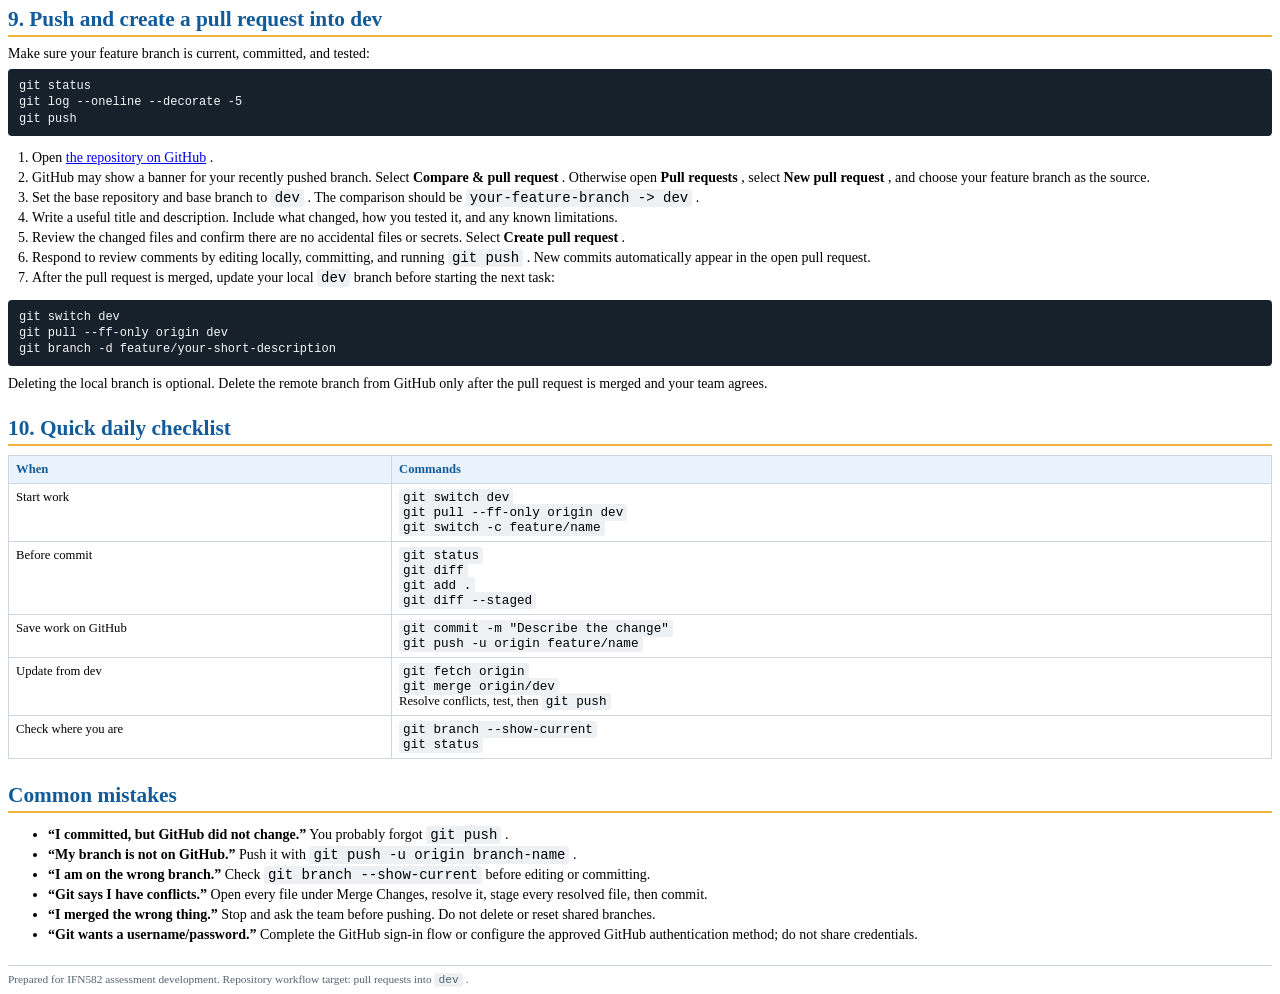
==== commit d11dbbcc: "Merge remote-tracking branch 'origin/feature/ui-changes' into feature/ankhba" ====
--- a/docs/git-vscode-workflow.html
+++ b/docs/git-vscode-workflow.html
@@ -198,7 +198,7 @@
     <pre>
   cd "C:\Users\<yourUser>\IFN582"
   git clone https://github.com/QUT-IFN582-2026-STUDENT/assessment-3.git
-  cd assessment-3</pre
+  cd ifn582-assessment-3</pre
     >
     <p>Check that the repository is connected to GitHub:</p>
     <pre>
@@ -216,8 +216,9 @@
     <h2>3. Start from the latest dev branch</h2>
     <p>Run this whenever you begin work or before creating a new feature branch:</p>
     <pre>
-git pull
-</pre
+git fetch origin
+git switch dev
+git pull --ff-only origin dev</pre
     >
     <div class="warning">
       <strong>Do not skip this check:</strong>
@@ -236,7 +237,7 @@
       <code>fix/login-validation</code>
       :
     </p>
-    <pre>git checkout -b feature/your-short-description</pre>
+    <pre>git switch -c feature/your-short-description</pre>
     <p>
       This creates and switches to a
       <strong>local</strong>
@@ -288,8 +289,7 @@
     <p>Before committing, inspect what changed:</p>
     <pre>
 git status
-git add 'docs/myfile'
-</pre
+git diff</pre
     >
     <p>
       Run the project tests or start the application as required by the assessment. Then stage only the files that
